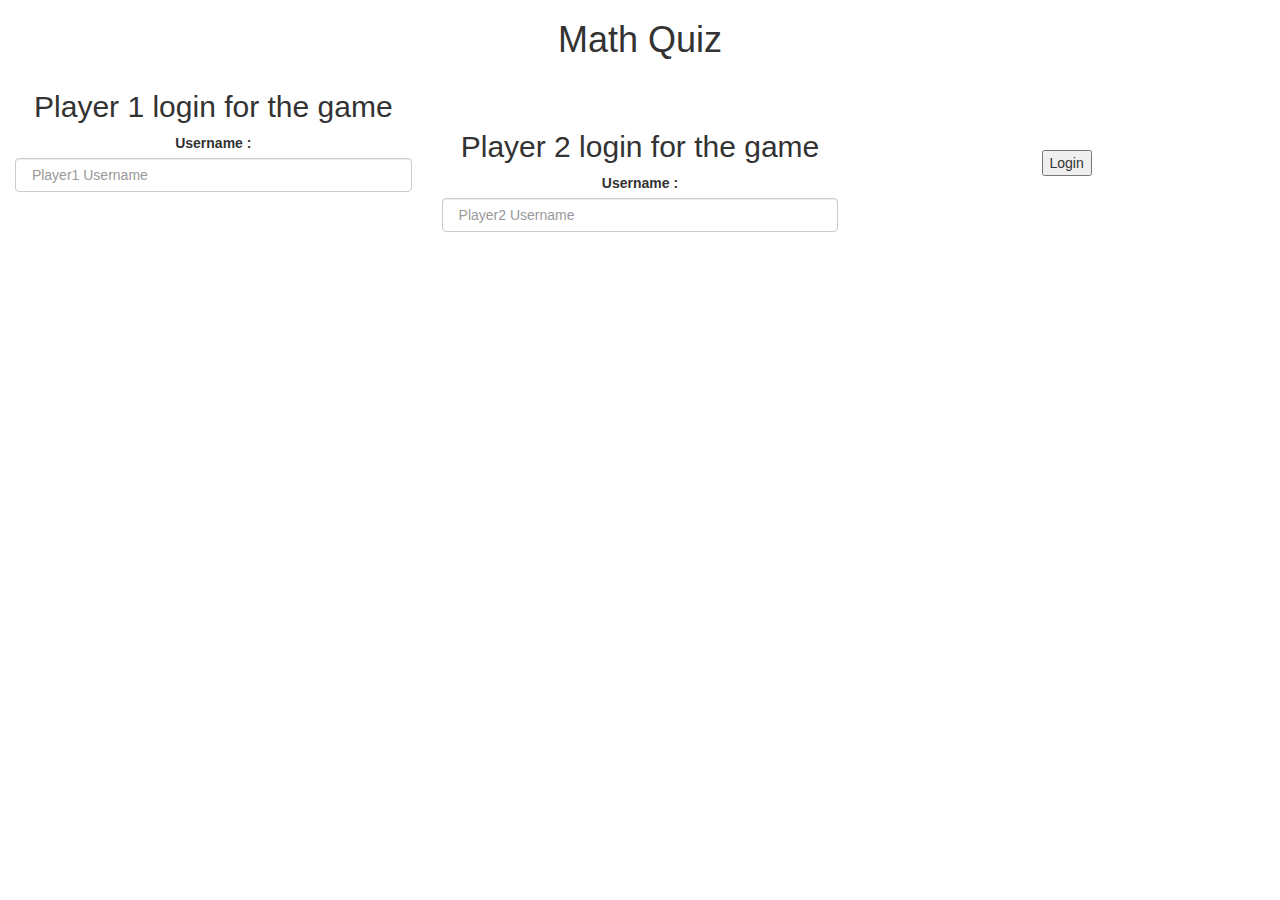
==== index.html @ 2a108538 "Add files via upload" ====
<html>
    <head>
        <title>Maths Quiz</title>
    
    <meta name="viewport" content="width=device-width, initial-scale=1">
    <link rel="stylesheet" href="https://maxcdn.bootstrapcdn.com/bootstrap/3.4.0/css/bootstrap.min.css">
    <script src="https://ajax.googleapis.com/ajax/libs/jquery/3.4.1/jquery.min.js"></script>
    <script src="https://maxcdn.bootstrapcdn.com/bootstrap/3.4.0/js/bootstrap.min.js"></script>
    <link rel="preconnect" href="https://fonts.gstatic.com">
    <link href="https://fonts.googleapis.com/css2?family=PT+Serif:ital@1&display=swap" rel="stylesheet">
    
    <link rel="stylesheet" type="text/css" href="style.css">
    
    <script src="game_login.js"></script>
    </head>
    <body>
        <center>
        <h1 id="text">Math Quiz</h1>
        <div class="col-lg-4 col-sm-8 col-xs-11 login_div1">
            <h2 id="player1_name">Player 1 login for the game</h2>
            <label>Username :</label>
            <input type="text" id="player_1_input" class="form-control" placeholder=" Player1 Username">
        </div>
           <br>
           <br>
           <div class="col-lg-4 col-sm-8 col-xs-11 login_div1">
            <h2 id="player2_name">Player 2 login for the game</h2>
            <label>Username :</label>
            <input type="text" id="player_2_input" class="form-control" placeholder=" Player2 Username">
        </div>
           <br>
           <br>
           <button type="button"  id="button">Login</button>    
        </center>       
    </body>
</html>
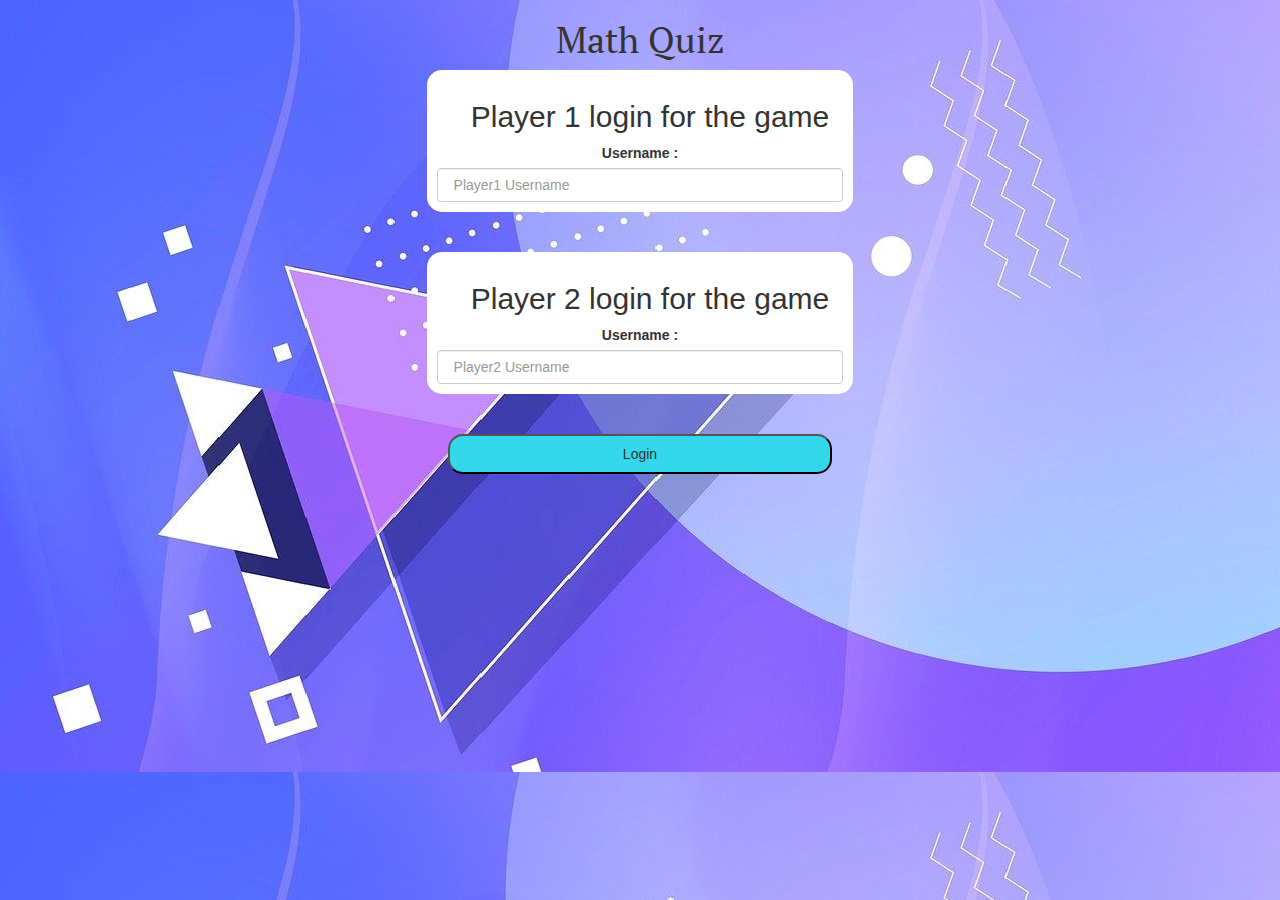
==== commit 5d90813f: "Add files via upload" ====
--- a/index.html
+++ b/index.html
@@ -1,6 +1,6 @@
 <html>
     <head>
-        <title>Maths Quiz</title>
+        <title>Mathematics Quiz</title>
     
     <meta name="viewport" content="width=device-width, initial-scale=1">
     <link rel="stylesheet" href="https://maxcdn.bootstrapcdn.com/bootstrap/3.4.0/css/bootstrap.min.css">
@@ -11,7 +11,7 @@
     
     <link rel="stylesheet" type="text/css" href="style.css">
     
-    <script src="game_login.js"></script>
+    <script></script>
     </head>
     <body>
         <center>
--- a/style.css
+++ b/style.css
@@ -0,0 +1,38 @@
+body
+{
+	background-image: url("math.jpg");
+	background-size:auto;
+}
+
+	.login_div1 , .login_div2
+	{
+		background: white;
+		padding: 10px;
+		float: none;
+		border-radius: 15px;
+	}
+
+
+#player1_name , #player2_name
+{
+	display: inline-block;
+	margin-left: 20px;
+}
+#text{
+	font-family: 'PT Serif', serif;
+}
+#button{
+	background-color: #34d8eb;
+	width: 30%;
+	height: 40px;
+	border-radius: 15px;
+}
+#output
+{
+background: white;
+border-radius: 10px;
+border-top: 10px solid #AA4465;
+padding: 10px;
+float: none;
+text-align: left;
+}